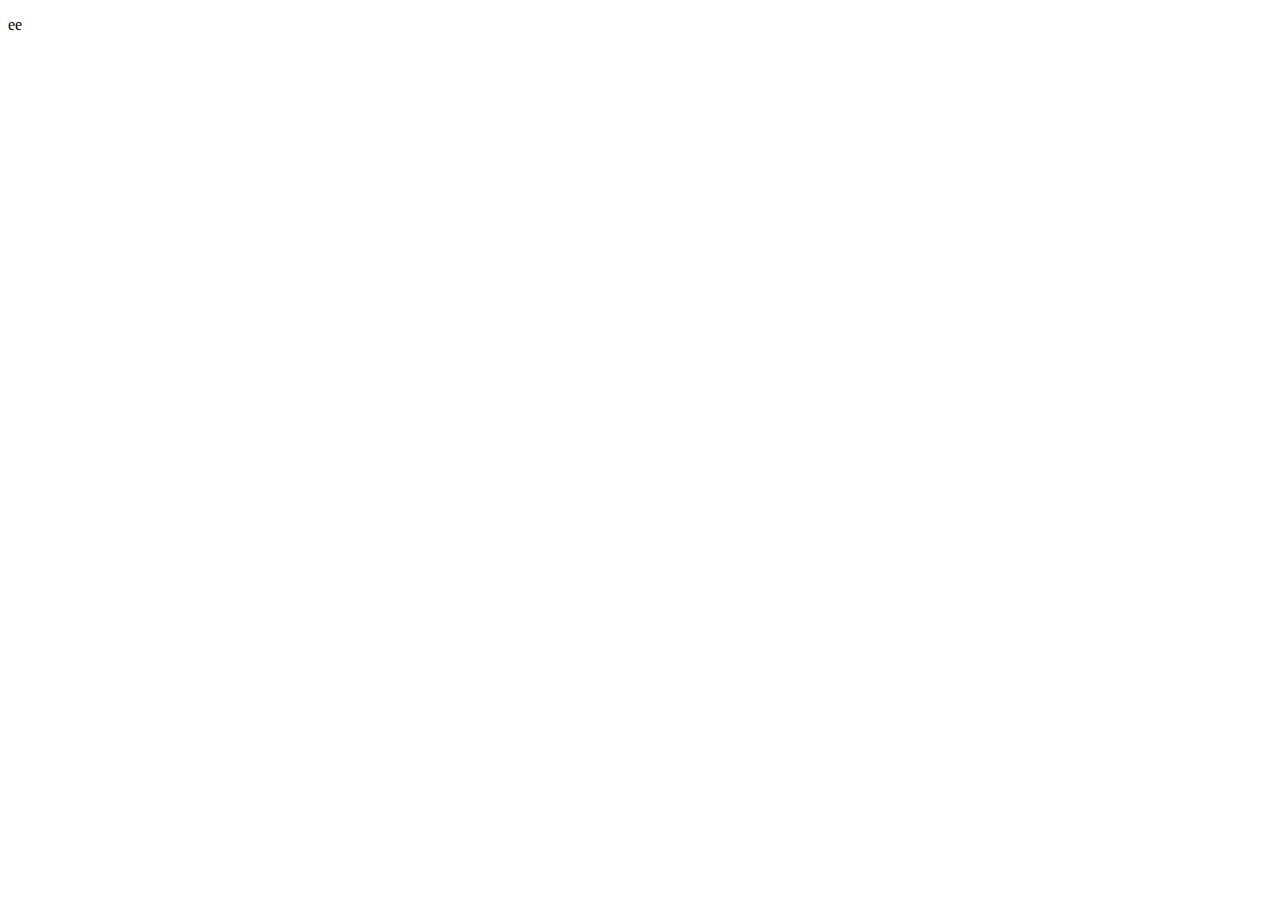
==== index.html @ 04389c99 "first commit" ====
<!DOCTYPE html>
<html lang="en">
<head>
    <meta charset="UTF-8">
    <meta name="viewport" content="width=device-width, initial-scale=1.0">
    <title>Document</title>
</head>
<body>
    <p>ee</p>
</body>
</html>
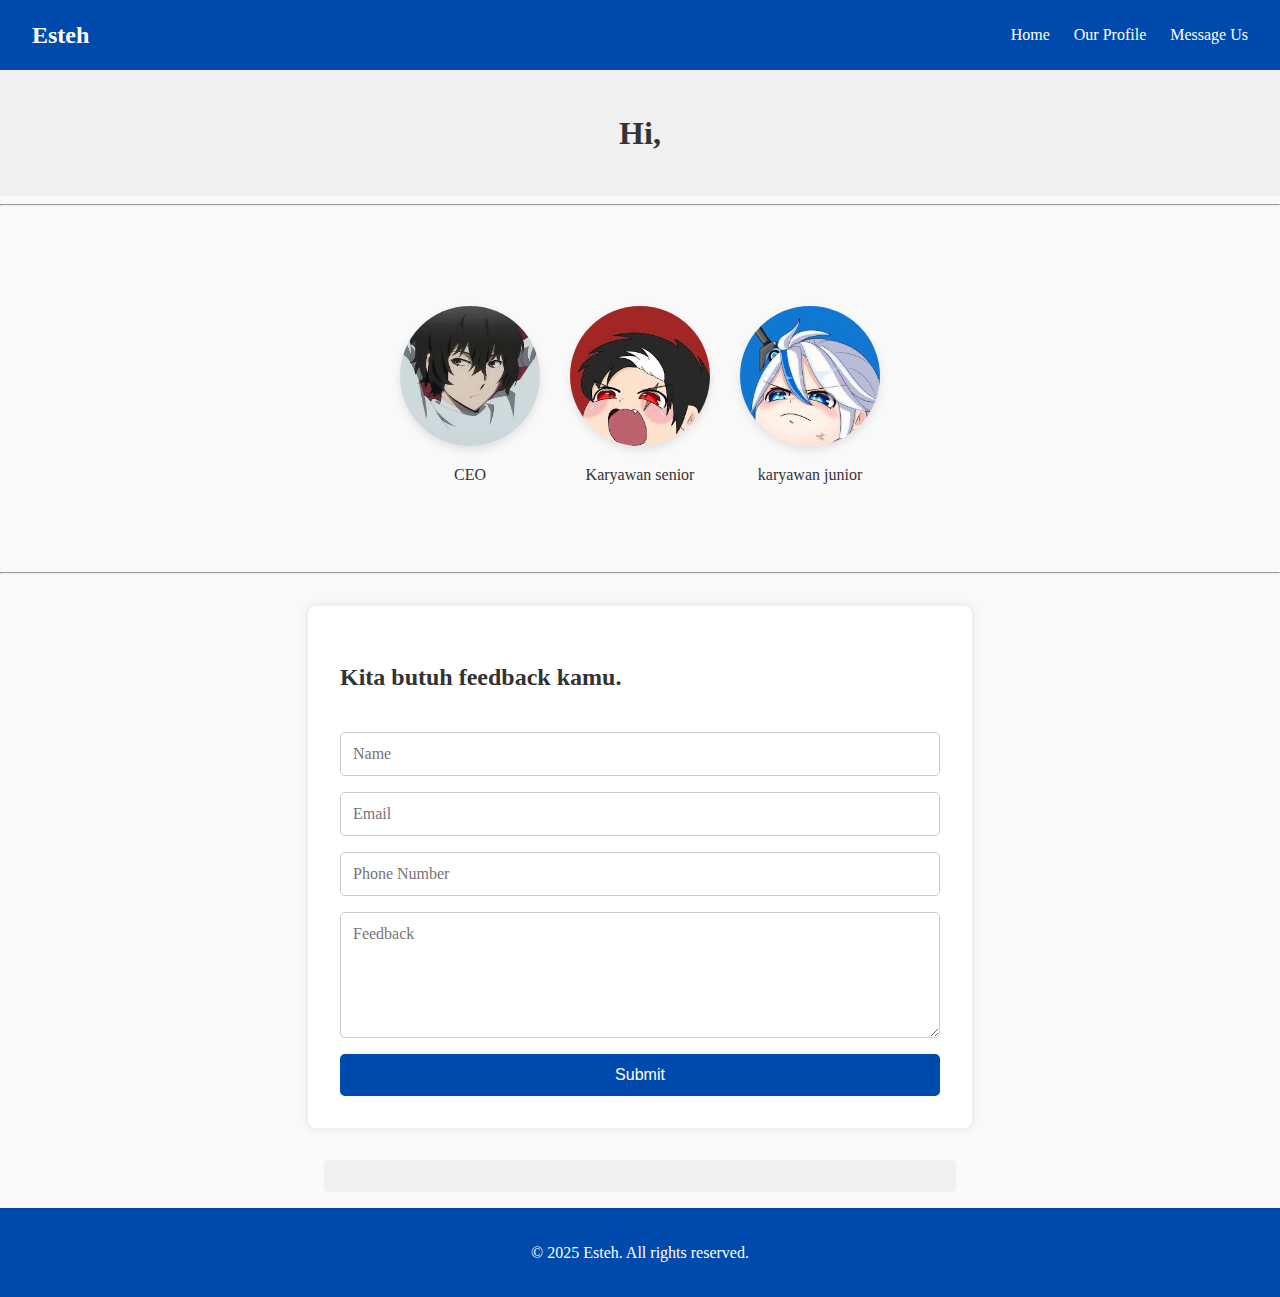
==== commit 08761a62: "commit" ====
--- a/index.html
+++ b/index.html
@@ -1,11 +1,68 @@
 <!DOCTYPE html>
 <html lang="en">
 <head>
-    <meta charset="UTF-8">
-    <meta name="viewport" content="width=device-width, initial-scale=1.0">
-    <title>Document</title>
+  <meta charset="UTF-8" />
+  <meta name="viewport" content="width=device-width, initial-scale=1.0"/>
+  <title>Esteh</title>
+  <link rel="stylesheet" href="css/style.css"/>
+  <link rel="shortcut icon" href="com.png" type="image/x-icon"/>
 </head>
+
 <body>
-    <p>ee</p>
+  <header class="navbar">
+    <div class="logo">Esteh</div>
+    <nav>
+      <ul class="nav-links">
+        <li><a href="index.html">Home</a></li>
+        <li><a href="profile.html">Our Profile</a></li>
+        <li><a href="#feedback">Message Us</a></li>
+      </ul>
+    </nav>
+  </header>
+
+  <div id="welcome-message">
+    <h1>Hi, </h1>
+  </div>
+  
+  <hr/>
+
+  <section class="hero">
+    <div class="hero-images">
+      <div>
+        <img src="download.jpg" alt="CEO" />
+        <p>CEO</p>
+      </div>
+      <div>
+        <img src="h.jpg" alt="Senior Staff" />
+        <p>Karyawan senior</p>
+      </div>
+      <div>
+        <img src="y.jpg" alt="Junior Staff" />
+        <p>karyawan junior</p>
+      </div>
+    </div>
+  </section>
+
+  <hr />
+
+
+  <section id="feedback">
+    <form id="FeedbackForm">
+      <h2>Kita butuh feedback kamu.</h2>
+      <input type="text" id="nama" placeholder="Name" required />
+      <input type="email" id="email" placeholder="Email" required />
+      <input type="tel" id="phone" placeholder="Phone Number" required />
+      <textarea id="feedbackText" placeholder="Feedback" required></textarea>
+      <button type="submit">Submit</button>
+    </form>
+
+    <div id="formOutput"></div>
+  </section>
+
+  <footer>
+    <p>&copy; 2025 Esteh. All rights reserved.</p>
+  </footer>
+
+  <script src="js/script.js"></script>
 </body>
-</html>+</html>
--- a/css/style.css
+++ b/css/style.css
@@ -0,0 +1,156 @@
+
+body {
+  margin: 0;
+  line-height: 1.6;
+  color: #333;
+  background-color: #f9f9f9;
+}
+
+.navbar {
+  display: flex;
+  justify-content: space-between;
+  align-items: center;
+  background: #004aad;
+  padding: 1rem 2rem;
+  color: white;
+}
+
+.navbar .logo {
+  font-size: 1.5rem;
+  font-weight: bold;
+}
+
+.navbar .nav-links {
+  list-style: none;
+  display: flex;
+  gap: 1.5rem;
+  margin: 0;
+  padding: 0;
+}
+
+.navbar .nav-links a {
+  color: white;
+  text-decoration: none;
+}
+
+
+#welcome-message {
+  padding: 1rem;
+  text-align: center;
+  background-color: #f0f0f0;
+}
+
+
+.hero {
+  text-align: center;
+  padding: 60px 20px;
+  background-color: #f9f9f9;
+}
+
+.hero-images {
+  display: flex;
+  justify-content: center;
+  gap: 30px;
+  flex-wrap: wrap;
+  margin-top: 2rem;
+}
+
+.hero-images img {
+  width: 140px;
+  height: 140px;
+  object-fit: cover;
+  border-radius: 50%;
+  box-shadow: 0 4px 8px rgba(0, 0, 0, 0.1);
+}
+
+.hero-images p {
+  margin-top: 0.5rem;
+  font-weight: 500;
+}
+
+
+#FeedbackForm {
+  padding: 2rem;
+  background: #ffffff;
+  max-width: 600px;
+  margin: 2rem auto;
+  box-shadow: 0 0 10px rgba(0, 0, 0, 0.1);
+  border-radius: 8px;
+  display: flex;
+  flex-direction: column;
+  gap: 1rem;
+}
+
+#FeedbackForm input,
+#FeedbackForm textarea {
+  padding: 0.75rem;
+  border: 1px solid #ccc;
+  border-radius: 5px;
+  font-size: 1rem;
+  font-family: inherit;
+}
+
+#FeedbackForm textarea {
+  resize: vertical;
+  min-height: 100px;
+}
+
+#FeedbackForm button {
+  padding: 0.75rem;
+  background-color: #004aad;
+  color: white;
+  border: none;
+  border-radius: 5px;
+  cursor: pointer;
+  font-size: 1rem;
+}
+
+#FeedbackForm button:hover {
+  background-color: #003680;
+}
+
+#formOutput {
+  max-width: 600px;
+  margin: 1rem auto;
+  background: #f0f0f0;
+  padding: 1rem;
+  border-radius: 5px;
+}
+
+
+footer {
+  text-align: center;
+  padding: 1rem;
+  background: #004aad;
+  color: white;
+}
+.footer2 {
+  text-align: center;
+  padding: 5rem;
+  background: #004aad;
+  color: white;
+}
+
+@media (max-width: 768px) {
+  .navbar {
+    flex-direction: column;
+    align-items: flex-start;
+  }
+
+  .nav-links {
+    flex-direction: column;
+    gap: 1rem;
+  }
+
+  .hero-images {
+    flex-direction: column;
+    align-items: center;
+  }
+}
+
+@media (max-width: 480px) {
+  .hero-images img {
+    width: 100px;
+    height: 100px;
+  }
+}
